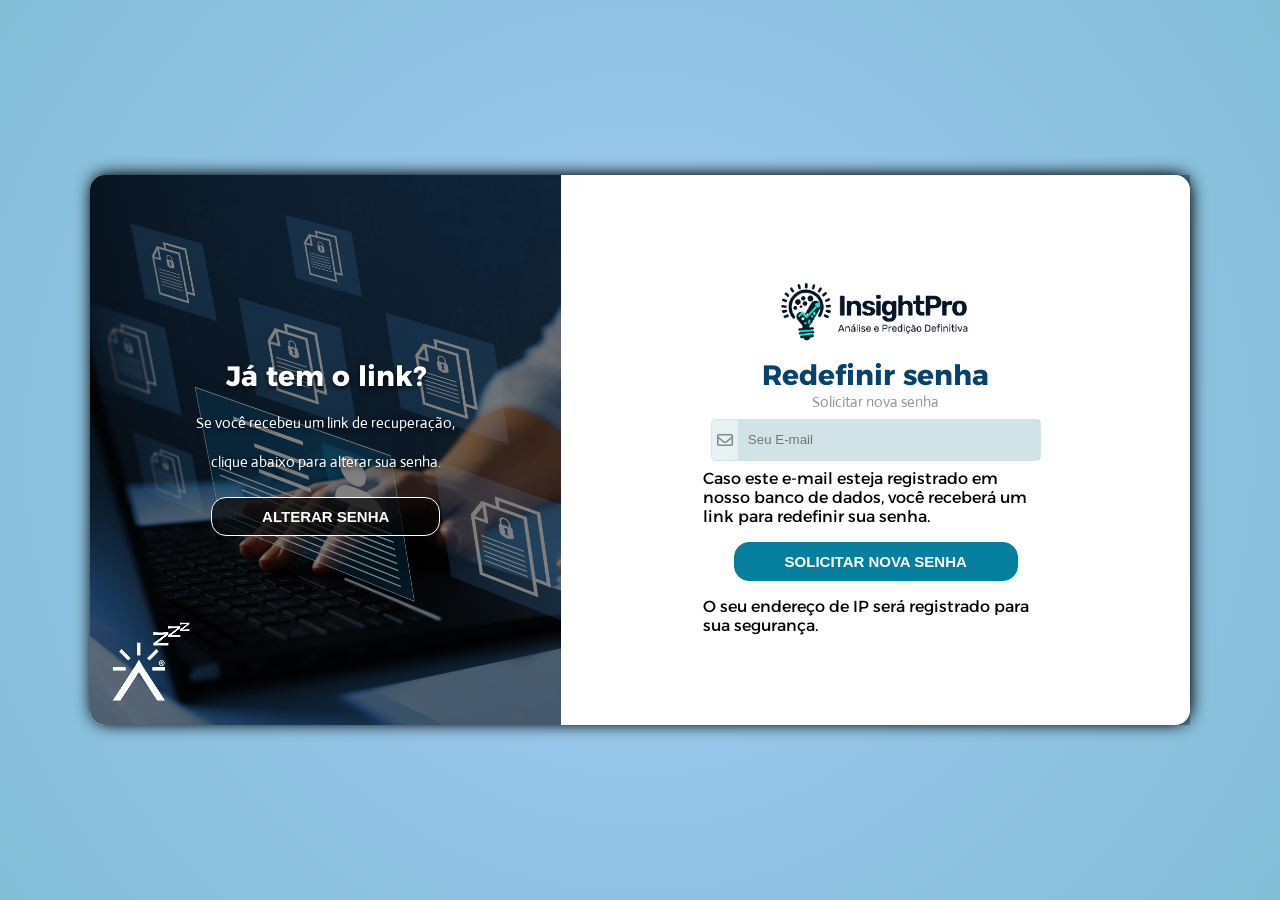
==== insight-main/View/recuperar.html @ 7b01f608 "Add files via upload" ====
<!DOCTYPE html>
<html lang="pt-br">
  <head>
    <meta charset="UTF-8" />
    <meta name="viewport" content="width=device-width, initial-scale=1.0" />
    <title>Recuperar Senha</title>
    <link rel="stylesheet" href="/CSS/style.css" />
    <link
      rel="stylesheet"
      href="https://cdnjs.cloudflare.com/ajax/libs/font-awesome/6.7.2/css/all.min.css"
      integrity="sha512-Evv84Mr4kqVGRNSgIGL/F/aIDqQb7xQ2vcrdIwxfjThSH8CSR7PBEakCr51Ck+w+/U6swU2Im1vVX0SVk9ABhg=="
      crossorigin="anonymous"
      referrerpolicy="no-referrer"
    />
  </head>
  <body>
    <div class="container">
      <div class="content first-content">
        <div class="first-column">
          <h2 class="title title-primary">Já tem o link?</h2>
          <p class="description description-primary">
            Se você recebeu um link de recuperação,
          </p>
          <p class="description description-primary">
            clique abaixo para alterar sua senha.
          </p>
          <button id="signin" class="btn btn-primary">Alterar Senha</button>
        </div>

        <div class="image-zzz">
          <img src="/IMG/logozzz.png" alt="Logo ZZZ" />
        </div>

        <div class="second-column">
          <div class="logo-container">
            <img class="logo" src="/IMG/logo.png" alt="Logo Principal" />
          </div>
          <h2 class="title title-second">Redefinir senha</h2>

          <p class="description description-second">Solicitar nova senha</p>

          <form class="form">
            <label class="label-input" for="recoveryEmail">
              <i class="fa-regular fa-envelope icon-modify"></i>
              <input
                type="email"
                id="recoveryEmail"
                placeholder="Seu E-mail"
                required
              />
            </label>
            <div class="ip-info">
            <span>
              Caso este e-mail esteja registrado em nosso banco de dados, você
              receberá um link para redefinir sua senha.
            </span>
            </div>
            <button class="btn btn-second">Solicitar nova senha</button>
            <div class="ip-info">
              <span>O seu endereço de IP será registrado para sua segurança.</span>
            </div>
          </form>
        </div>
      </div>
      <div class="content second-content">
        <div class="first-column">
          <h2 class="title title-primary">Precisa de Ajuda?</h2>
          <p class="description description-primary">Não recebeu o link?</p>
          <p class="description description-primary">informou email errado?</p>
          <button id="signup" class="btn btn-primary">Informar email</button>
        </div>

        <div class="second-column">
          <div class="logo-container">
            <img class="logo" src="/IMG/logo.png" alt="Logo Principal" />
          </div>
          <h2 class="title title-second">Insira nova senha</h2>

          <p class="description description-second">
            Insira e confirme a nova senha
          </p>

          <form class="form">
            <label class="label-input" for="newPassword">
              <i class="fa-solid fa-lock icon-modify"></i>
              <input
                type="password"
                id="newPassword"
                placeholder="Nova senha"
                required
              />
            </label>

            <label class="label-input" for="confirmNewPassword">
              <i class="fa-solid fa-lock icon-modify"></i>
              <input
                type="password"
                id="confirmNewPassword"
                placeholder="Confirme sua senha"
                required
              />
            </label>

            <button class="btn btn-second">Redefinir senha</button>

            <div class="ip-info">
              <span>
                Seu endereço IP será registrado para fins de segurança.
              </span>
            </div>
          </form>
        </div>
        <div class="image-zzz">
          <img src="/IMG/logozzz.png" alt="Logo ZZZ" />
        </div>
      </div>
    </div>

    <script src="/JS/app.js"></script>
  </body>
</html>
---- CSS/style.css ----
@import url("https://fonts.googleapis.com/css2?family=Actor&family=Alexandria:wght@100..900&display=swap");
* {
  margin: 0;
  padding: 0;
  box-sizing: border-box;
}

body {
  font-family: "Alexandria", sans-serif;
}

/* CONTEUDO DO CADASTRO */
.container {
  display: flex;
  justify-content: center;
  align-items: center;
  height: 100vh;
  background: radial-gradient(
    circle,
    rgb(60 146 232 / 48%) 0%,
    rgb(65 154 192 / 65%) 100%
  );
}

.content {
  background-color: #fff;
  border-radius: 15px;
  width: 90%;
  max-width: 1100px;
  min-height: 550px;
  /* height: 55%; */
  display: flex;
  justify-content: space-between;
  align-items: stretch;
  position: relative;
  box-shadow: 1px -1px 18px -4px;
  /* overflow: hidden; */
}
.content::before {
  content: "";
  position: absolute;
  /* background-image: url('/IMG/image-container.jpg'); */
  width: 40%;
  height: 100%;
  border-top-left-radius: 15px;
  border-bottom-left-radius: 15px;

  left: 0;
  z-index: 0;
}

.logo-container {
  /* width: 100%; */
  display: flex;
  justify-content: center;
  align-items: center;
  padding: 15px 0;
}
.logo {
  /* max-width: auto; 
  height: auto;  */
  max-width: 200px;
  max-height: 80px;
  object-fit: contain;
}

.title-primary,
.description-primary {
  text-shadow: 0 2px 5px rgba(0, 0, 0, 0.8);
  padding: 10px 8px;
  border-radius: 5px;
  z-index: 12;
}

.title {
  font-family: Alexandria;
  font-size: 28px;
  font-style: normal;
  font-weight: 700;
  line-height: normal;
}
.title-primary {
  color: #fff;
}
.title-second {
  color: #044270;
}

.description {
  font-family: Actor;
  font-size: 15px;
  font-style: normal;
  font-weight: 400;
  line-height: normal;
}
.description-primary {
  color: #fff;
}
.description-second {
  color: #969696;
}

.btn {
  border-radius: 15px;
  text-transform: uppercase;
  color: #fff;
  font-size: 15px;
  padding: 10px 50px;
  font-weight: bold;
  cursor: pointer;
  align-self: center;
  border: none;
  margin: 1rem;
  z-index: 12;
}
.btn-primary {
  background-color: rgba(5, 5, 5, 0.7);
  border: 1px solid #fff;
  transition: background-color 0.5s;
}
.btn-primary:hover {
  background-color: #fff;
  color: #057f9e;
}

.btn-second {
  background-color: #057f9e;
  border: 1px solid #057f9e;
  transition: background-color 0.5s;
}
.btn-second:hover {
  background-color: #fff;
  border: 1px solid #057f9e;
  color: #057f9e;
}

.first-content {
  display: flex;
}

.first-content .second-column {
  z-index: 11;
}

.first-column {
  display: flex;
  width: 45%;
  flex-direction: column;
  align-items: center;
  justify-content: center;
  z-index: 10;

  background-image: url("/IMG/image-container.jpg");
  background-size: cover;
  background-position: center;
  background-repeat: no-repeat;  border-top-left-radius: 15px;
  border-bottom-left-radius: 15px;
  position: relative;
}
.first-column::after {
  content: "";
  position: absolute;
  top: 0;
  left: 0;
  width: 100%;
  height: 100%;
  background-color: rgba(0, 0, 0, 0.5);
  border-top-left-radius: 15px;
  border-bottom-left-radius: 15px;
  z-index: 1;
}

.first-content .image-zzz {
  position: absolute;
  bottom: 10px;
  left: 10px;
  width: 100px;
  z-index: 20;
  transition: all 0.5s ease;
}

.second-column {
  width: 60%;
  display: flex;
  flex-direction: column;
  justify-content: center;
  align-items: center;
  overflow-y: auto;
}

.social-media {
  margin: 1rem 0;
}

.link-social-media:not(:first-child) {
  margin-left: 10px;
}
.link-social-media .item-social-media {
  transition: background-color 0.7s;
}
.link-social-media:hover .item-social-media {
  background-color: #057f9e;
  color: #fff;
  border-color: #057f9e;
}

.list-social-media {
  display: flex;
  list-style: none;
}
.item-social-media {
  border: 1px solid #bdc3c7;
  border-radius: 50%;
  width: 35px;
  height: 35px;
  line-height: 35px;
  text-align: center;
  color: #95a5a6;
}

.form {
  display: flex;
  flex-direction: column;
  width: 55%;
}
.form input {
  height: 40px;
  width: 100%;
  border: none;
  background-color: #1b6d851a;
  padding-left: 10px;
  outline: none;
}

input:-webkit-autofill {
  -webkit-box-shadow: 0 0 1000px #1b6d851a inset !important;
  -webkit-text-fill-color: #000 !important;
}

.label-input {
  background-color: #1b6d851a;
  display: flex;
  align-items: center;
  margin: 8px;
  border: 1px solid #1b6d851a;
  border-radius: 5px;
}

.icon-modify {
  color: #7f8c8d;
  padding: 0 5px;
}
.icon-modify:hover {
  transform: scale(1.3);
  transition: transform 0.3s ease;
}

.image-zzz {
  position: absolute;
  bottom: 10px;
  left: 10px;
  width: 100px;
  height: auto;
  z-index: 20;
}

.image-zzz img {
  width: 100%;
  height: auto;
  object-fit: contain;
}

/* CONTEUDO DO LOGIN */
.second-content {
  position: absolute;
  display: flex;
}

.second-content .first-column {
  order: 2;
  z-index: -1;
  border-top-left-radius: 0px;
  border-bottom-left-radius: 0px;
  border-top-right-radius: 15px;
  border-bottom-right-radius: 15px;
}

.second-content .second-column {
  order: 1;
  z-index: -1;
}

.password {
  color: #34495e;
  font-size: 14px;
  margin: 15px 0;
  text-align: center;
}

.password:hover {
  color: #4875a1;
}



.sign-in-js .first-content .second-column {
  z-index: -1;
}

.sign-in-js .second-content .second-column {
  z-index: 11;
}
.sign-in-js .second-content .first-column {
  z-index: 13;
}

.sign-in-js .second-content .image-zzz {
  position: absolute;
  bottom: 10px;
  right: 10px;
  left: auto; 
  width: 100px;
  z-index: 20;
}
.sign-in-js .first-content .image-zzz {
  z-index: -1;
}

.sign-in-js .second-content .first-column::after {
  border-top-right-radius: 15px;
  border-bottom-right-radius: 15px;
  border-top-left-radius: 0px;
  border-bottom-left-radius: 0px;
  position: absolute;
  left: auto;
  z-index: 11;
}

.sign-in-js .content::before {
  left: 60%;
  border-top-left-radius: 0px;
  border-bottom-left-radius: 0px;
  border-top-right-radius: 15px;
  border-bottom-right-radius: 15px;
  animation: slidein 3s;

  z-index: 12;
}

.sign-up-js .content::before {
  animation: slideout 3s;

  z-index: 12;
}

.sign-up-js .second-content .first-column,
.sign-up-js .second-content .second-column {
  z-index: -1;
  border-top-left-radius: 15px;
  border-bottom-left-radius: 15px;
}

.sign-up-js .first-content .second-column {
  z-index: 11;
}
.sign-up-js .first-content .first-column {
  z-index: 13;
}

/* DESLOCAMENTO DO CONTEUDO ATRAS DO CONTENT::BEFORE */
.sign-in-js .first-content .first-column {
  z-index: -1;
  position: absolute;
  animation: desleft 4s;
}


.sign-up-js .second-content .second-column {
  position: absolute;
  z-index: -1;

  animation: desright 4s;
}

 @keyframes desleft {
  from {
    transform: translateX(0);
    opacity: 1;
    z-index: 12;
  }

  25% {
    transform: translateX(25%);
    opacity: 1;
  }

  50% {
    transform: translateX(50%);
    opacity: 0.5;
  }

  75% {
    transform: translateX(75%);
    opacity: 1;
  }

  to {
    transform: translateX(100%);
    opacity: 0.2;
    z-index: -1;
  }
}


@keyframes desright {
  from {
    transform: translateX(100%);
    opacity: 0;
    z-index: -1;
  }

  50% {
    transform: translateX(50%);
    opacity: 0.5;
  }

  to {
    transform: translateX(0);
    opacity: 1;
    z-index: 12;
  }
} 

/* ANIMAÇÃO DO CSS */

 @keyframes slidein {
  from {
    left: 0%;
    width: 40%;
  }

  25% {
    left: 5%;
    width: 50%;
  }

  50% {
    left: 25%;
    width: 60%;
  }

  75% {
    left: 45%;
    width: 50%;
  }

  to {
    left: 0%;
    width: 40%;
  }
}

@keyframes slideout {
  from {
    left: 0%;
    width: 40%;
  }

  25% {
    left: 45%;
    width: 50%;
  }

  50% {
    left: 25%;
    width: 60%;
  }

  75% {
    left: 5%;
    width: 80%;
  }

  to {
    left: 60%;
    width: 100%;
  }
} 

/* MOBILE */
@media (max-width: 1200px) {
  .content {
    width: 95%;
  }
}

@media (max-width: 768px) {
  .content {
    width: 100%;
    height: auto; /* Ajusta a altura para que o conteúdo não fique comprimido */
    flex-direction: column;
  }

  .first-column,
  .second-column {
    width: 100%;
    height: auto;
  }
}
@media screen and (max-width: 1040px) {
  .content {
    width: 100%;
    height: 100vh;
    display: flex;
    flex-direction: column;
  }

  .content::before {
    width: 100%;
    height: 40%;
    top: 0;
    left: 0;
    border-radius: 0;
  }

  .first-content,
  .second-content {
    flex-direction: column;
    width: 100%;
    height: 100%;
  }

  .first-column {
    width: 100%;
    height: 40vh;
    position: relative;
    background-image: url("/IMG/image-container.jpg");
    background-size: cover;
    background-position: center;
    background-repeat: no-repeat;
    border-radius: 0;
  }

  .first-column::after {
    content: "";
    position: absolute;
    top: 0;
    left: 0;
    width: 100%;
    height: 100%;
    background-color: rgba(0, 0, 0, 0.85);
    z-index: 1;
  }

  .second-column {
    width: 100%;
    height: 60vh;
    display: flex;
    flex-direction: column;
    align-items: center;
    justify-content: flex-start;
    position: relative;
    background: none;
  }

  .form {
    width: 90%;
    margin-top: 20px;
    z-index: 2;
  }

  .image-zzz {
    width: 100px;
    margin-top: 20px;
    position: relative;
    z-index: 2;
  }

  .sign-in-js .content::before {
    top: 60%;
    left: 0;
    border-radius: 0;
  }
}

/* ANIMAÇÃO MOBILE  */

/* @keyframes desleft {
    from {
      top: 0;
      opacity: 1;
      z-index: 12;
    }

    25% {
      top: -80px;
      opacity: 0.5;
    }

    50% {
      top: -100px;
      opacity: 0.2;
    }

    to {
      top: -110px;
      opacity: 0;
      z-index: -1;
    }
  }

  @keyframes desright {
    from {
      top: 0;
      z-index: 12;
    }

    25% {
      top: 80px;
    }

    50% {
      top: 100px;
    }

    to {
      top: 110px;
      z-index: -1;
    }
  }

  @keyframes slidein {
    from {
      top: 0;
      height: 40%;
    }

    25% {
      top: 5%;
      height: 50%;
    }

    50% {
      top: 25%;
      height: 60%;
    }

    75% {
      top: 45%;
      height: 50%;
    }

    to {
      top: 60%;
      height: 40%;
    }
  }

  @keyframes slideout {
    from {
      top: 60%;
      height: 40%;
    }

    25% {
      top: 45%;
      height: 50%;
    }

    50% {
      top: 25%;
      height: 60%;
    }

    75% {
      top: 5%;
      height: 50%;
    }

    to {
      top: 0%;
      height: 40%;
    }
  } */
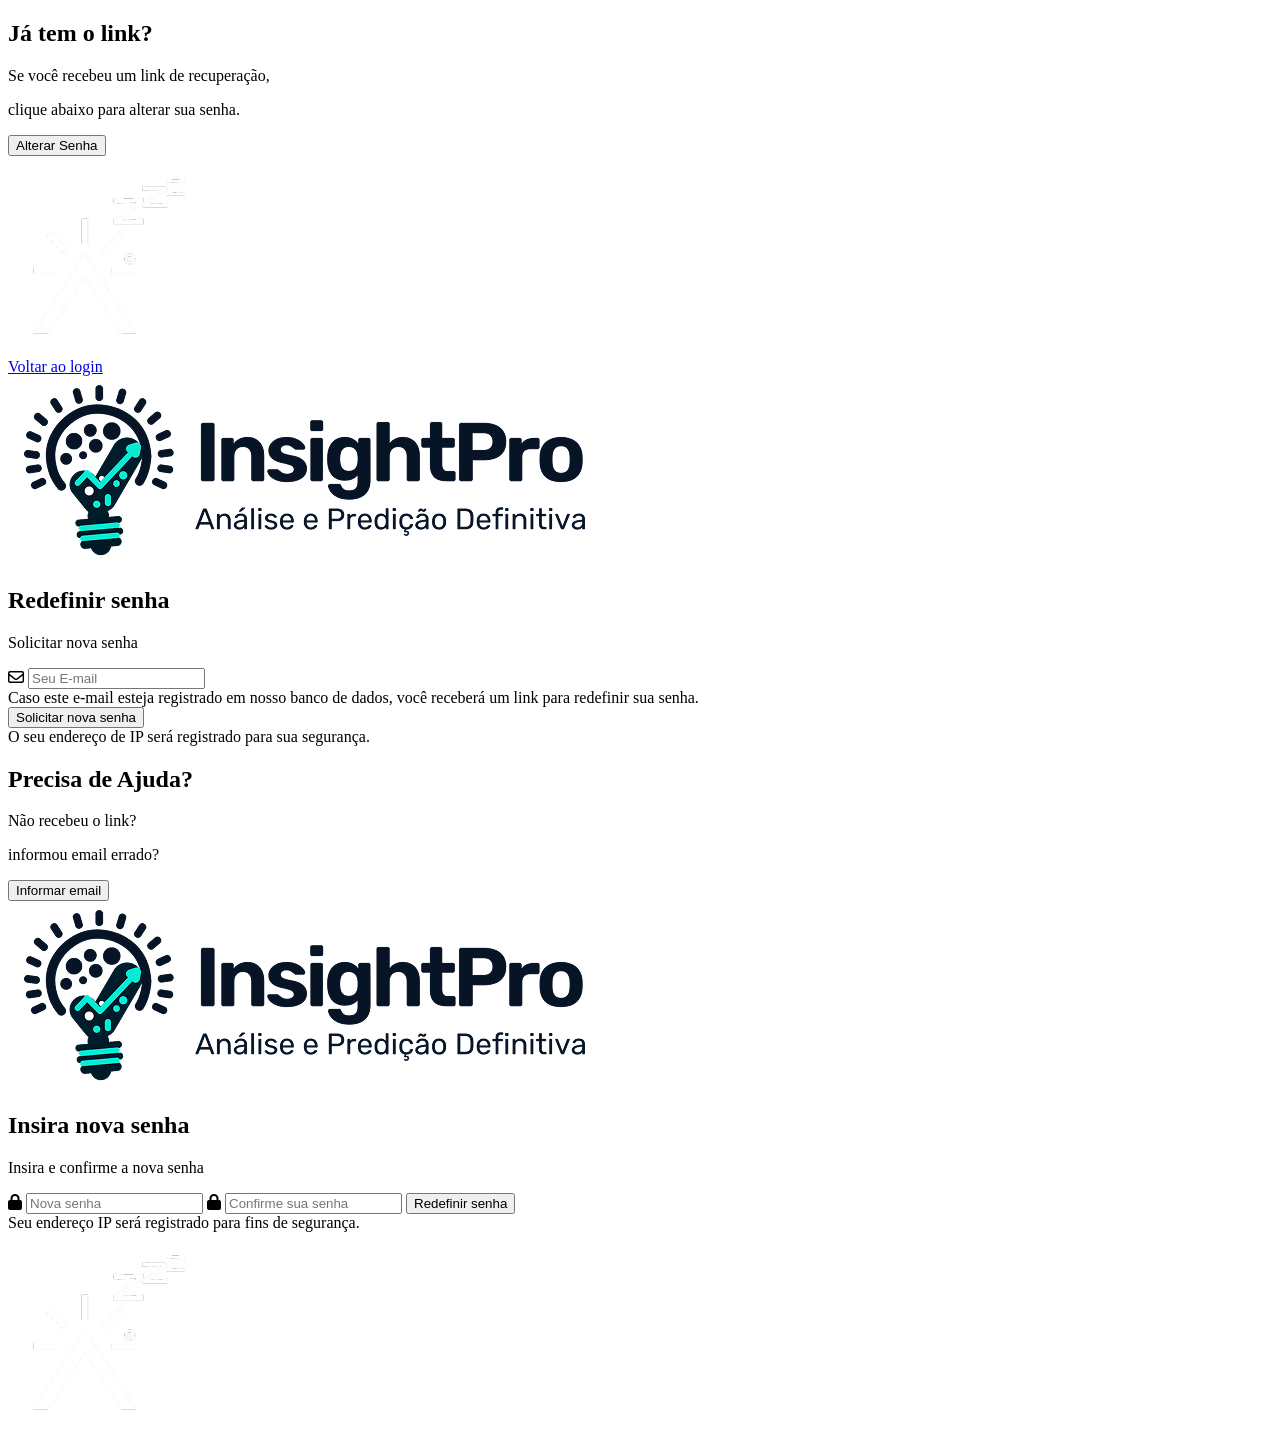
==== commit 55db7787: "Add files via upload" ====
--- a/insight-main/View/recuperar.html
+++ b/insight-main/View/recuperar.html
@@ -4,7 +4,7 @@
     <meta charset="UTF-8" />
     <meta name="viewport" content="width=device-width, initial-scale=1.0" />
     <title>Recuperar Senha</title>
-    <link rel="stylesheet" href="/CSS/style.css" />
+    <link rel="stylesheet" href="/CSS/recuperar.css" />
     <link
       rel="stylesheet"
       href="https://cdnjs.cloudflare.com/ajax/libs/font-awesome/6.7.2/css/all.min.css"
@@ -32,6 +32,9 @@
         </div>
 
         <div class="second-column">
+          <div class="back">
+            <a href="/index.html">Voltar ao login</a>
+          </div>
           <div class="logo-container">
             <img class="logo" src="/IMG/logo.png" alt="Logo Principal" />
           </div>
@@ -50,14 +53,16 @@
               />
             </label>
             <div class="ip-info">
-            <span>
-              Caso este e-mail esteja registrado em nosso banco de dados, você
-              receberá um link para redefinir sua senha.
-            </span>
+              <span>
+                Caso este e-mail esteja registrado em nosso banco de dados, você
+                receberá um link para redefinir sua senha.
+              </span>
             </div>
             <button class="btn btn-second">Solicitar nova senha</button>
             <div class="ip-info">
-              <span>O seu endereço de IP será registrado para sua segurança.</span>
+              <span
+                >O seu endereço de IP será registrado para sua segurança.</span
+              >
             </div>
           </form>
         </div>
